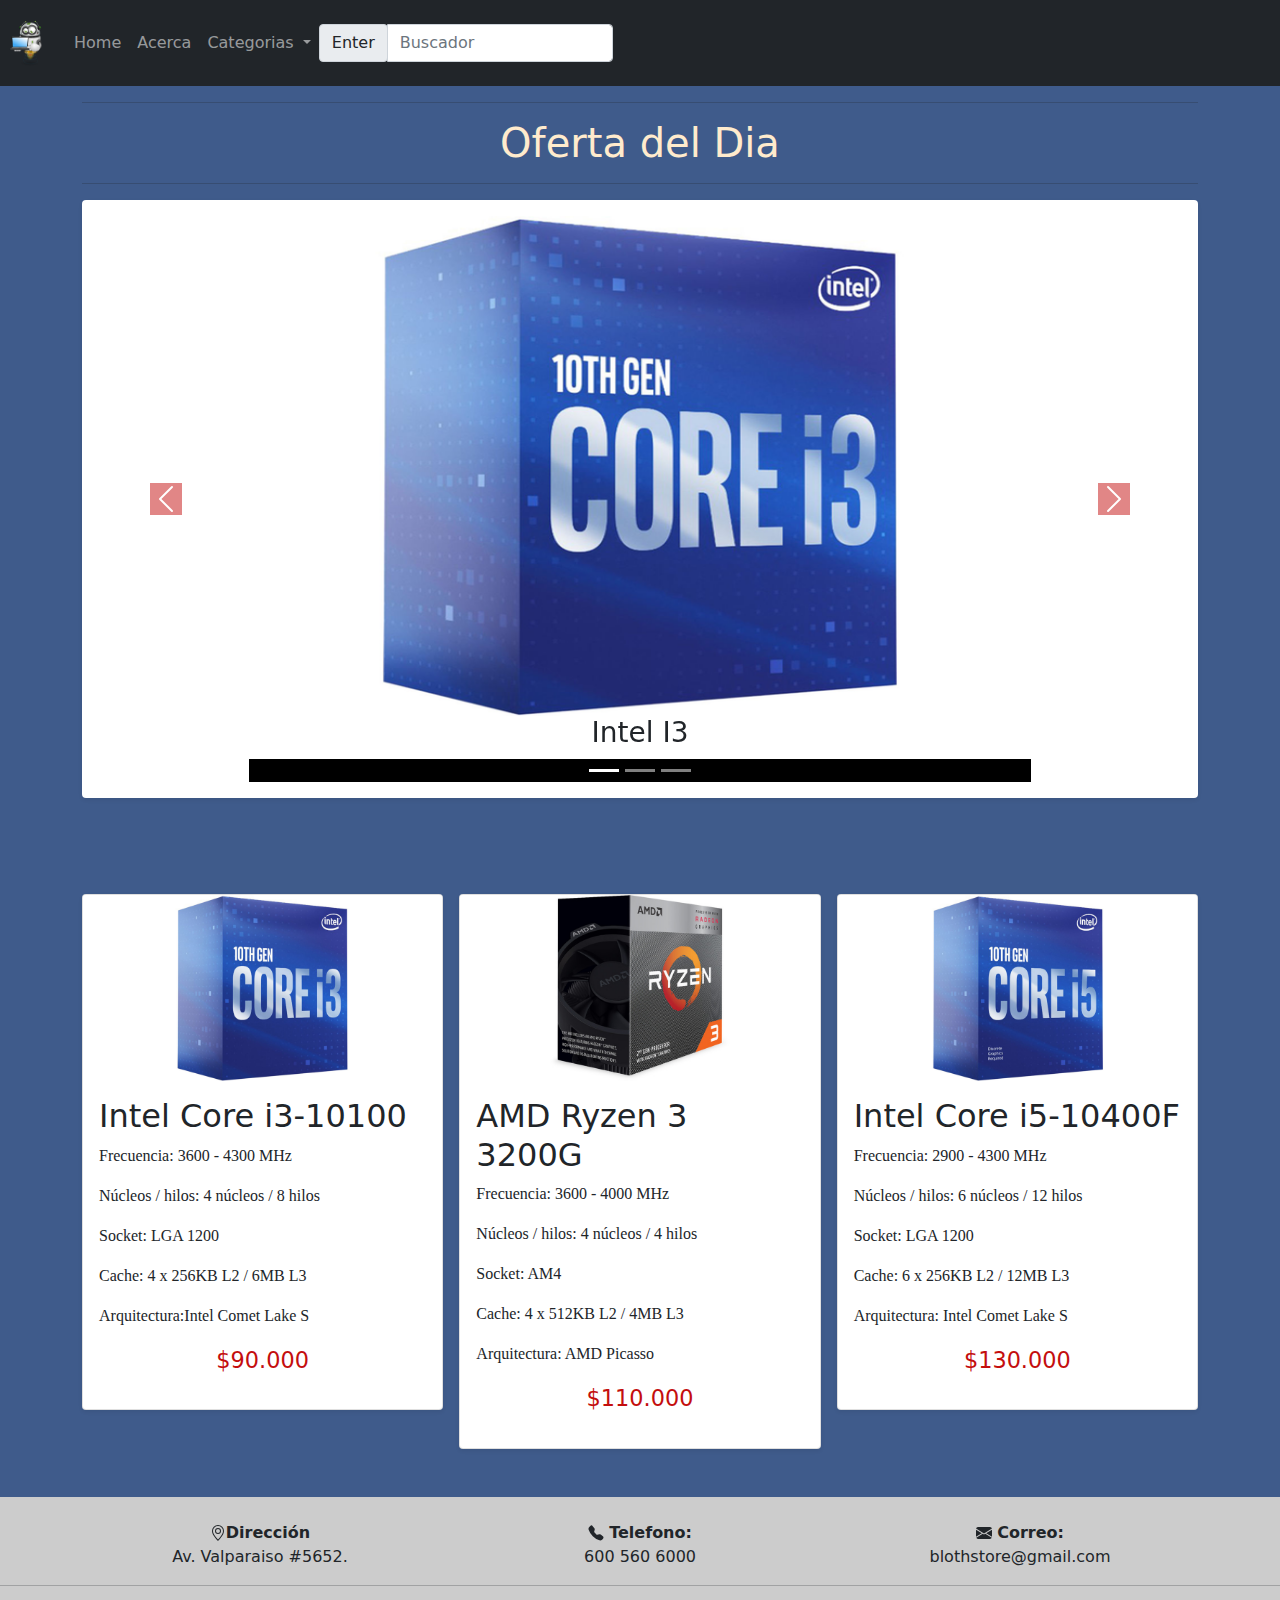
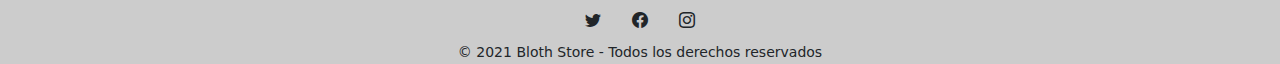
==== index.html @ af4393f4 "Cambio1" ====
<!DOCTYPE html>
<html lang="en">

<head>
    <meta charset="UTF-8">
    <meta http-equiv="X-UA-Compatible" content="IE=edge">
    <meta name="viewport" content="width=device-width, initial-scale=1.0">
    <title>Home</title>
    <script src="https://ajax.googleapis.com/ajax/libs/jquery/3.5.1/jquery.min.js"></script>
    <script src="https://cdnjs.cloudflare.com/ajax/libs/popper.js/1.16.0/umd/popper.min.js"></script>
    <script src="https://maxcdn.bootstrapcdn.com/bootstrap/4.5.2/js/bootstrap.min.js"></script>
    <link rel="canonical" href="https://getbootstrap.com/docs/5.0/examples/album/">
    <link rel="stylesheet" href="css/bootstrap.min.css">
    <link rel="stylesheet" href="https://cdn.jsdelivr.net/npm/bootstrap-icons@1.4.1/font/bootstrap-icons.css">
    <link rel="stylesheet" href="css/estilos.css">
</head>

<body>
    <header>
        <nav class="navbar navbar-expand-sm bg-dark navbar-dark">
            <a class="navbar-brand" href="index.html">
                <img src="img/logo.png" alt="Logo" style="width:50px;">
            </a>
            <button class="navbar-toggler" type="button" data-toggle="collapse" data-target="#collapsibleNavbar">
                <span class="navbar-toggler-icon"></span>
            </button>
            <div class="collapse navbar-collapse" id="collapsibleNavbar">
                <ul class="navbar-nav">
                    <li class="nav-item">
                        <a class="nav-link" href="index.html">Home</a>
                    </li>
                    <li class="nav-item">
                        <a class="nav-link" href="acerca.html">Acerca</a>
                    </li>
                    <li class="nav-item dropdown">
                        <a class="nav-link dropdown-toggle" href="#" id="navbardrop" data-toggle="dropdown">
                            Categorias
                        </a>
                        <div class="dropdown-menu">
                            <a class="dropdown-item" href="graficas.html">Tarjetas Gráficas</a>
                            <a class="dropdown-item" href="proce.html">Procesadores</a>
                            <a class="dropdown-item" href="placas.html">Placas Madre</a>
                            <a class="dropdown-item" href="almacenamiento.html">Almacenamiento</a>
                            <a class="dropdown-item" href="gabinetes.html">Gabinetes</a>
                        </div>
                    </li>
                </ul>
                <form class="form-inline" action="/action_page.php">
                    <div class="input-group">
                        <div class="input-group-prepend">
                            <span class="input-group-text">Enter</span>
                        </div>
                        <input type="text" class="form-control" placeholder="Buscador">
                    </div>
                </form>
        </nav>
    </header>
    <div class="container">
        <hr>
        <h1 style="text-align: center; color: blanchedalmond;">Oferta del Dia</h1>
        <hr>
        <div id="carouselExampleIndicators" class="carousel slide shadow-sm p-3 mb-5 bg-white rounded" data-ride="carousel">
            <ol class="carousel-indicators">
                <li data-target="#carouselExampleIndicators" data-slide-to="0" class="active"></li>
                <li data-target="#carouselExampleIndicators" data-slide-to="1"></li>
                <li data-target="#carouselExampleIndicators" data-slide-to="2"></li>
            </ol>
            <div class="carousel-inner">
                <div class="carousel-item active">
                    <img class="d-block w-100" src="img/i3.png" alt="First slide">
                    <h3 style="text-align: center;">Intel I3</h3>
                    <br>
                </div>
                <div class="carousel-item">
                    <img class="d-block w-100" src="img/r3.png" alt="Second slide">
                    <h3 style="text-align: center;">Ryzen 3</h3>
                    <br>
                </div>
                <div class="carousel-item">
                    <img class="d-block w-100 " src="img/proces/i5.png" alt="Third slide">
                    <h3 style="text-align: center;">Intel I5</h3>
                    <br>
                </div>
            </div>
            <a class="carousel-control-prev" href="#carouselExampleIndicators" role="button" data-slide="prev">
                <span class="carousel-control-prev-icon" aria-hidden="true"></span>
            </a>
            <a class="carousel-control-next" href="#carouselExampleIndicators" role="button" data-slide="next">
                <span class="carousel-control-next-icon" aria-hidden="true"></span>
            </a>
        </div>
    </div>
    <section>
        <div class="album py-5">
            <div class="container">
                <div class="row row-cols-1 row-cols-sm-2 row-cols-md-3 g-3">
                    <div class="col">

                        <div class="card shadow-sm">
                            <img class="bd-placeholder-img card-img-top" src="img/proces/i3.png" width="100%" height="100%"></img>
                            <div class="card-body">

                                <h2>Intel Core i3-10100</h2>
                                <p id="letra">Frecuencia: 3600 - 4300 MHz</p>
                                <p id="letra">Núcleos / hilos: 4 núcleos / 8 hilos</p>
                                <p id="letra"> Socket: LGA 1200</p>
                                <p id="letra">Cache: 4 x 256KB L2 / 6MB L3</p>
                                <p id="letra">Arquitectura:Intel Comet Lake S</p>
                                <p id="precios">$90.000</p>
                            </div>
                        </div>
                    </div>
                    <div class="col">
                        <div class="card shadow-sm">
                            <img class="bd-placeholder-img card-img-top" src="img/proces/r3.png" width="100%" height="100%"></img>
                            <div class="card-body">
                                <h2>AMD Ryzen 3 3200G</h2>

                                <p id="letra">Frecuencia: 3600 - 4000 MHz</p>
                                <p id="letra">Núcleos / hilos: 4 núcleos / 4 hilos</p>
                                <p id="letra"> Socket: AM4</p>
                                <p id="letra">Cache: 4 x 512KB L2 / 4MB L3</p>
                                <p id="letra">Arquitectura: AMD Picasso</p>
                                <p id="precios">$110.000</p>
                            </div>
                        </div>
                    </div>
                    <div class="col">
                        <div class="card shadow-sm">
                            <img class="bd-placeholder-img card-img-top" src="img/proces/i5.png" width="100%" height="100%"></img>
                            <div class="card-body">
                                <h2>Intel Core i5-10400F</h2>

                                <p id="letra">Frecuencia: 2900 - 4300 MHz</p>
                                <p id="letra">Núcleos / hilos: 6 núcleos / 12 hilos</p>
                                <p id="letra"> Socket: LGA 1200</p>
                                <p id="letra">Cache: 6 x 256KB L2 / 12MB L3</p>
                                <p id="letra">Arquitectura: Intel Comet Lake S</p>
                                <p id="precios">$130.000</p>
                            </div>
                        </div>
                    </div>
    </section>

    <footer class="main-footer">
        <div class="container">
            <br>
            <div class="row">
                <div class="col-sm text-center">
                    <svg width="1em" height="1em" viewBox="0 0 16 16" class="bi bi-geo-alt" fill="currentColor" xmlns="http://www.w3.org/2000/svg">
                    <path fill-rule="evenodd" d="M12.166 8.94C12.696 7.867 13 6.862 13 6A5 5 0 0 0 3 6c0 .862.305 1.867.834 2.94.524 1.062 1.234 2.12 1.96 3.07A31.481 31.481 0 0 0 8 14.58l.208-.22a31.493 31.493 0 0 0 1.998-2.35c.726-.95 1.436-2.008 1.96-3.07zM8 16s6-5.686 6-10A6 6 0 0 0 2 6c0 4.314 6 10 6 10z"/>
                    <path fill-rule="evenodd" d="M8 8a2 2 0 1 0 0-4 2 2 0 0 0 0 4zm0 1a3 3 0 1 0 0-6 3 3 0 0 0 0 6z"/>
                    </svg><strong>Dirección</strong> <br>Av. Valparaiso #5652.
                </div>
                <div class="col-sm text-center">
                    <svg width="1em" height="1em" viewBox="0 0 16 16" class="bi bi-telephone-fill" fill="currentColor" xmlns="http://www.w3.org/2000/svg">
                    <path fill-rule="evenodd" d="M2.267.98a1.636 1.636 0 0 1 2.448.152l1.681 2.162c.309.396.418.913.296 1.4l-.513 2.053a.636.636 0 0 0 .167.604L8.65 9.654a.636.636 0 0 0 .604.167l2.052-.513a1.636 1.636 0 0 1 1.401.296l2.162 1.681c.777.604.849 1.753.153 2.448l-.97.97c-.693.693-1.73.998-2.697.658a17.47 17.47 0 0 1-6.571-4.144A17.47 17.47 0 0 1 .639 4.646c-.34-.967-.035-2.004.658-2.698l.97-.969z"/>
                    </svg>
                    <strong> Telefono:</strong><br> 600 560 6000
                </div>
                <div class="col-sm text-center">
                    <svg width="1em" height="1em" viewBox="0 0 16 16" class="bi bi-envelope-fill" fill="currentColor" xmlns="http://www.w3.org/2000/svg">
                    <path fill-rule="evenodd" d="M.05 3.555A2 2 0 0 1 2 2h12a2 2 0 0 1 1.95 1.555L8 8.414.05 3.555zM0 4.697v7.104l5.803-3.558L0 4.697zM6.761 8.83l-6.57 4.027A2 2 0 0 0 2 14h12a2 2 0 0 0 1.808-1.144l-6.57-4.027L8 9.586l-1.239-.757zm3.436-.586L16 11.801V4.697l-5.803 3.546z"/>
                    </svg>
                    <strong>Correo:</strong><br> blothstore@gmail.com
                </div>
            </div>
        </div>
        <hr>
        <div class="container" align="center">
            <div class="row conFoo">
                <div class="col-md-12">
                    <a href="#" class="btn btn-twitter icon-only"><i class="bi bi-twitter"></i></a>
                    <a href="#" class="btn btn-facebook icon-only"><i class="bi bi-facebook"></i></a>

                    <a href="#" class="btn btn-instagram icon-only"><i class="bi bi-instagram"></i></a>
                </div>
            </div>
            <small> © 2021 Bloth Store - Todos los derechos reservados </small>
        </div>
    </footer>
</body>

</html>
---- css/estilos.css ----
.inicio {
                text-align: right;
                padding-right: 10px;
            }
            
            body {
                background: #3f5b8b;
            }
            
            #Cinicio {
                color: #ffffff;
            }
            /* colores y propiedades (franja negra)*/
            
            header {
                width: 100%;
            }
            
            .arriba {
                width: 1000px;
                margin: 30px auto;
                background: #000000;
            }
            /* home etc*/
            
            .arriba ul {
                list-style: none;
            }
            
            .menu>li {
                position: relative;
                display: inline-block;
            }
            
            .menu>li>a {
                display: block;
                padding: 15px 20px;
                color: #ffffff;
                text-decoration: none;
            }
            
            .menu li a:hover {
                color: #cf1c1c;
                transition: all .3s;
            }
            /* desplegable*/
            
            .desplegable {
                position: absolute;
                background: #333333;
                width: 120%;
                visibility: hidden;
                opacity: 0;
                transition: opacity 1.5s;
            }
            
            .desplegable li a {
                display: block;
                padding: 15px;
                color: #fff;
                text-decoration: none;
            }
            
            .menu li:hover .desplegable {
                visibility: visible;
                opacity: 1;
            }
            
            .proces {
                text-align: center;
                display: table;
                width: 650px;
                margin: 2rem auto;
            }
            
            .i3 {
                height: 400px;
                margin-top: 0px;
                margin-right: 50px;
                text-align: center;
            }
            /* carousel*/
            
            .proces {
                background-color: #eeeeee;
            }
            
            .carousel-indicators {
                background-color: black;
            }
            
            .carousel-control-prev-icon {
                background-color: #c40e0e;
            }
            
            .carousel-control-next-icon {
                background-color: #c40e0e;
            }
            
            .carousel-inner img {
                text-align: center;
                height: 500px;
            }
            
            #precios {
                color: #c40e0e;
                font-size: 1.4rem;
                font-weight: 400;
                text-align: center;
            }
            /*footer*/
            
            .main-footer {
                width: 100%;
                min-height: 100px;
                height: auto;
                background-color: #ccc;
            }
            
            .map-responsive {
                overflow: hidden;
                padding-bottom: 50%;
                position: relative;
                height: 400px;
            }
            
            #letra {
                font-family: 'Times New Roman', Times, serif;
            }
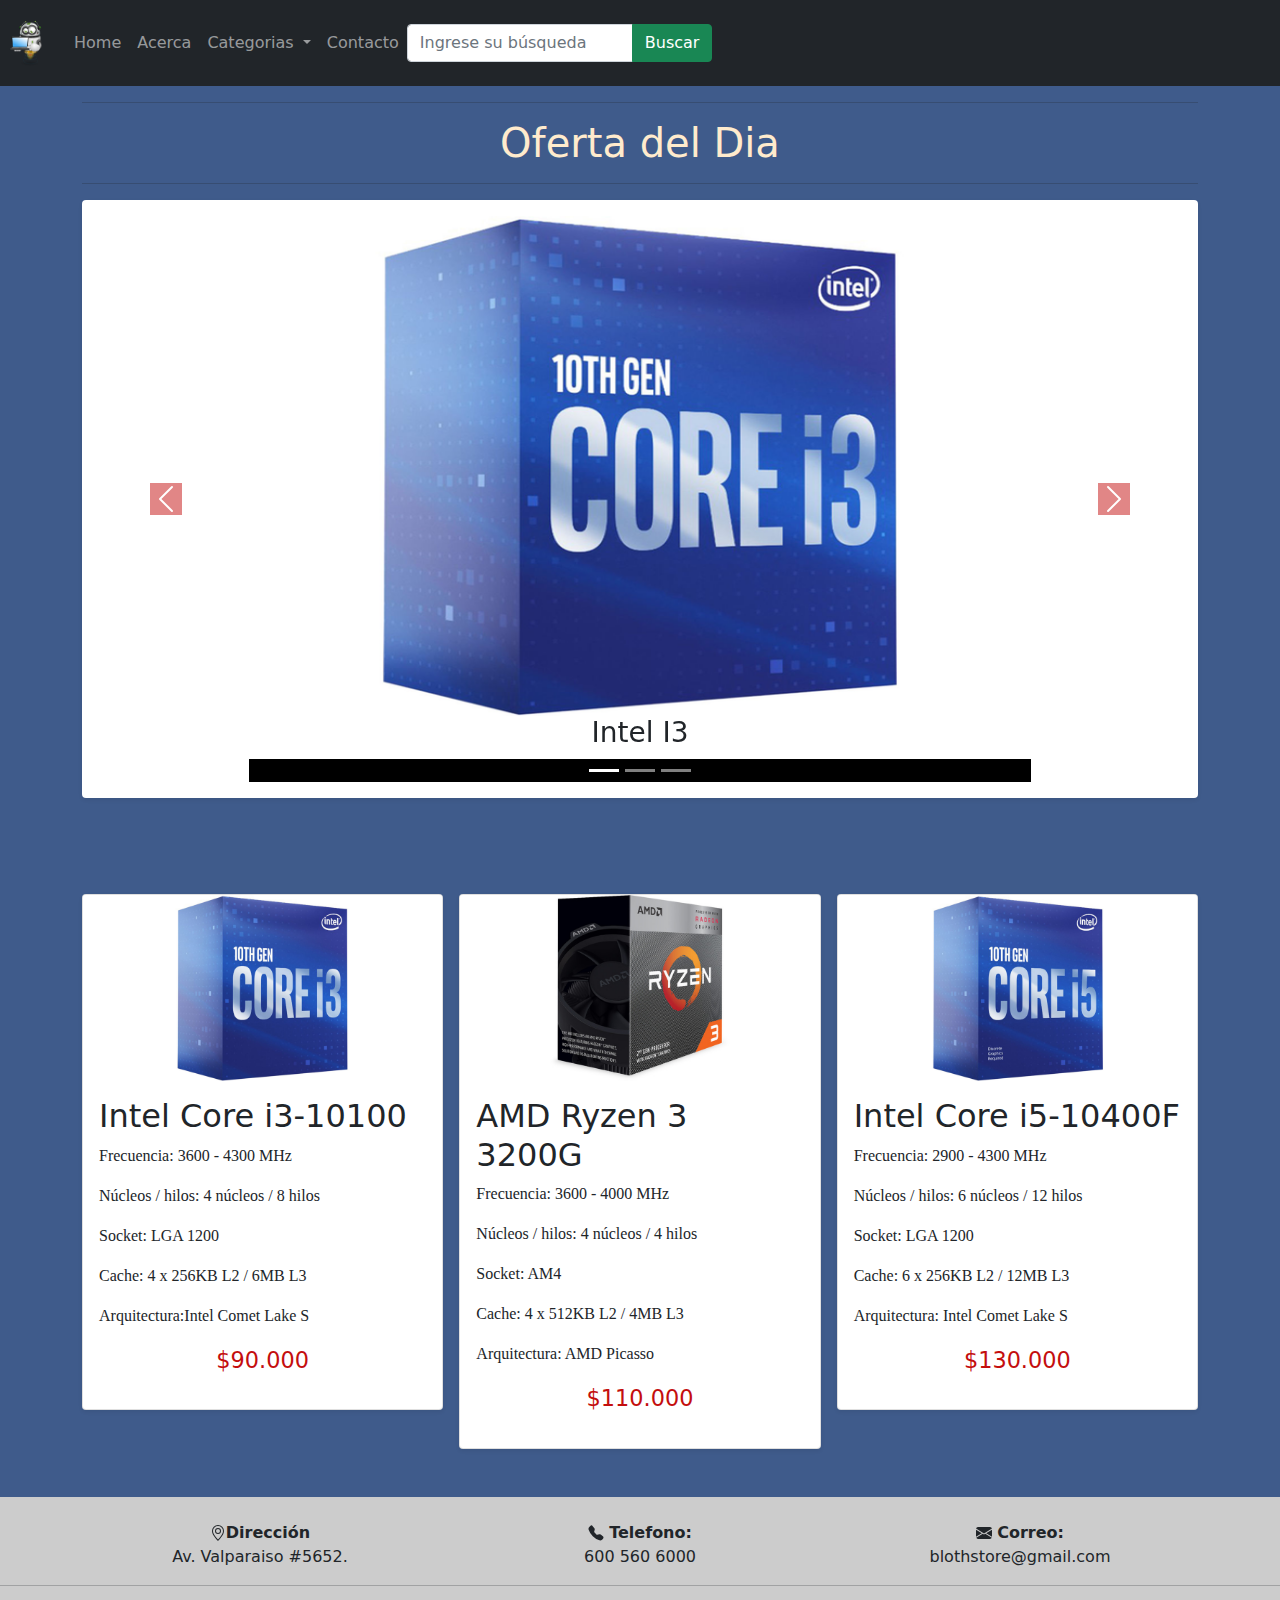
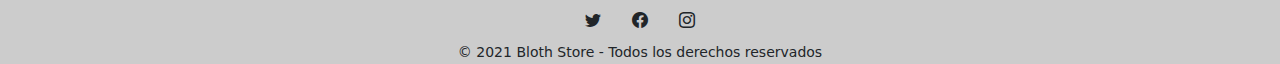
==== commit b91112db: "Contacto agregado" ====
--- a/index.html
+++ b/index.html
@@ -43,14 +43,15 @@
                             <a class="dropdown-item" href="almacenamiento.html">Almacenamiento</a>
                             <a class="dropdown-item" href="gabinetes.html">Gabinetes</a>
                         </div>
+                        <li class="nav-item">
+                            <a class="nav-link" href="contacto.html">Contacto</a>
+                        </li>
                     </li>
                 </ul>
                 <form class="form-inline" action="/action_page.php">
                     <div class="input-group">
-                        <div class="input-group-prepend">
-                            <span class="input-group-text">Enter</span>
-                        </div>
-                        <input type="text" class="form-control" placeholder="Buscador">
+                        <input type="text" class="form-control" placeholder="Ingrese su búsqueda">
+                        <button type="button" class="btn btn-success">Buscar</button>
                     </div>
                 </form>
         </nav>
--- a/css/estilos.css
+++ b/css/estilos.css
@@ -5,6 +5,10 @@
             
             body {
                 background: #3f5b8b;
+            }
+            
+            .centrar {
+                text-align: center;
             }
             
             #Cinicio {
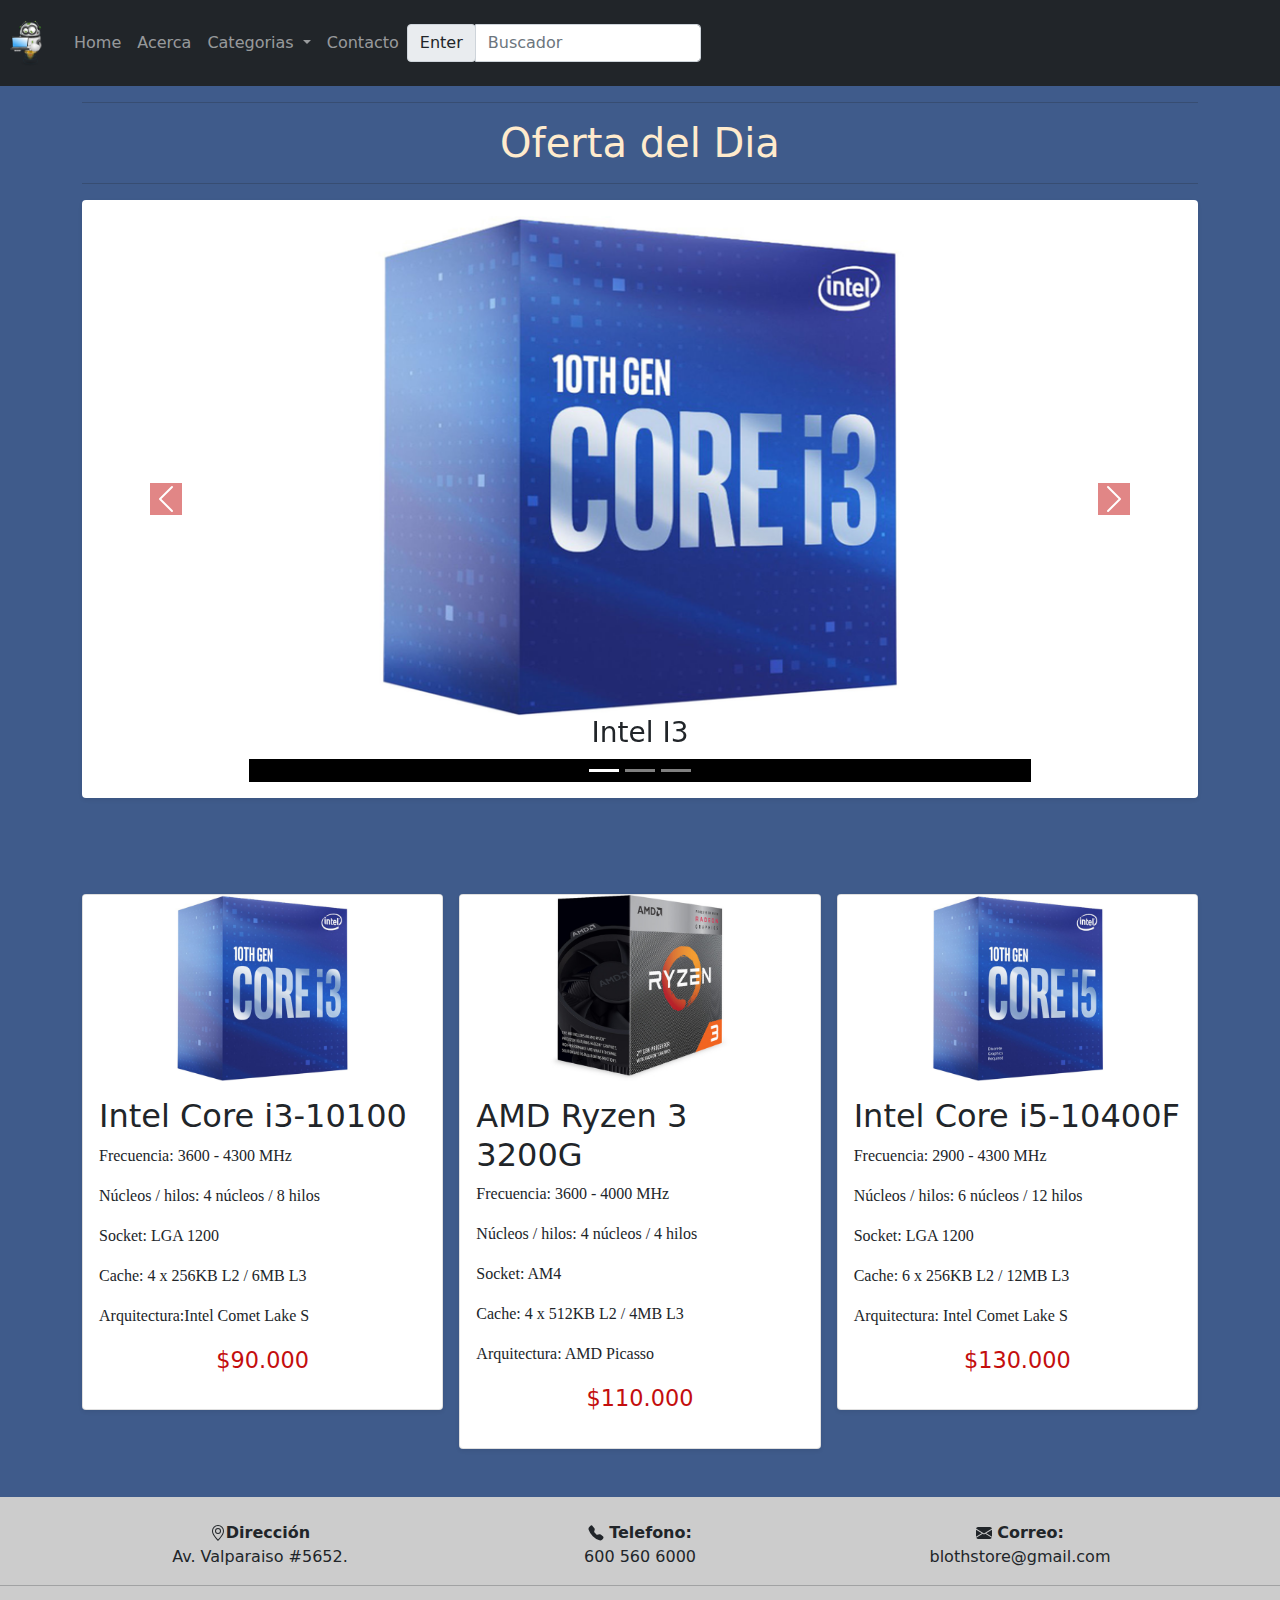
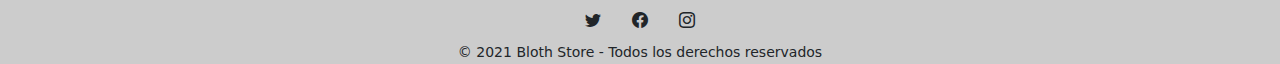
==== commit 54c43ac6: "Validaciones" ====
--- a/index.html
+++ b/index.html
@@ -50,8 +50,10 @@
                 </ul>
                 <form class="form-inline" action="/action_page.php">
                     <div class="input-group">
-                        <input type="text" class="form-control" placeholder="Ingrese su búsqueda">
-                        <button type="button" class="btn btn-success">Buscar</button>
+                        <div class="input-group-prepend">
+                            <span class="input-group-text">Enter</span>
+                        </div>
+                        <input type="text" class="form-control" placeholder="Buscador">
                     </div>
                 </form>
         </nav>
--- a/css/estilos.css
+++ b/css/estilos.css
@@ -1,133 +1,143 @@
-            .inicio {
-                text-align: right;
-                padding-right: 10px;
-            }
-            
-            body {
-                background: #3f5b8b;
-            }
-            
-            .centrar {
-                text-align: center;
-            }
-            
-            #Cinicio {
-                color: #ffffff;
-            }
-            /* colores y propiedades (franja negra)*/
-            
-            header {
-                width: 100%;
-            }
-            
-            .arriba {
-                width: 1000px;
-                margin: 30px auto;
-                background: #000000;
-            }
-            /* home etc*/
-            
-            .arriba ul {
-                list-style: none;
-            }
-            
-            .menu>li {
-                position: relative;
-                display: inline-block;
-            }
-            
-            .menu>li>a {
-                display: block;
-                padding: 15px 20px;
-                color: #ffffff;
-                text-decoration: none;
-            }
-            
-            .menu li a:hover {
-                color: #cf1c1c;
-                transition: all .3s;
-            }
-            /* desplegable*/
-            
-            .desplegable {
-                position: absolute;
-                background: #333333;
-                width: 120%;
-                visibility: hidden;
-                opacity: 0;
-                transition: opacity 1.5s;
-            }
-            
-            .desplegable li a {
-                display: block;
-                padding: 15px;
-                color: #fff;
-                text-decoration: none;
-            }
-            
-            .menu li:hover .desplegable {
-                visibility: visible;
-                opacity: 1;
-            }
-            
-            .proces {
-                text-align: center;
-                display: table;
-                width: 650px;
-                margin: 2rem auto;
-            }
-            
-            .i3 {
-                height: 400px;
-                margin-top: 0px;
-                margin-right: 50px;
-                text-align: center;
-            }
-            /* carousel*/
-            
-            .proces {
-                background-color: #eeeeee;
-            }
-            
-            .carousel-indicators {
-                background-color: black;
-            }
-            
-            .carousel-control-prev-icon {
-                background-color: #c40e0e;
-            }
-            
-            .carousel-control-next-icon {
-                background-color: #c40e0e;
-            }
-            
-            .carousel-inner img {
-                text-align: center;
-                height: 500px;
-            }
-            
-            #precios {
-                color: #c40e0e;
-                font-size: 1.4rem;
-                font-weight: 400;
-                text-align: center;
-            }
-            /*footer*/
-            
-            .main-footer {
-                width: 100%;
-                min-height: 100px;
-                height: auto;
-                background-color: #ccc;
-            }
-            
-            .map-responsive {
-                overflow: hidden;
-                padding-bottom: 50%;
-                position: relative;
-                height: 400px;
-            }
-            
-            #letra {
-                font-family: 'Times New Roman', Times, serif;
-            }+.inicio {
+    text-align: right;
+    padding-right: 10px;
+}
+
+body {
+    background: #3f5b8b;
+}
+
+.centrar {
+    text-align: center;
+}
+
+#Cinicio {
+    color: #ffffff;
+}
+
+
+/* colores y propiedades (franja negra)*/
+
+header {
+    width: 100%;
+}
+
+.arriba {
+    width: 1000px;
+    margin: 30px auto;
+    background: #000000;
+}
+
+
+/* home etc*/
+
+.arriba ul {
+    list-style: none;
+}
+
+.menu>li {
+    position: relative;
+    display: inline-block;
+}
+
+.menu>li>a {
+    display: block;
+    padding: 15px 20px;
+    color: #ffffff;
+    text-decoration: none;
+}
+
+.menu li a:hover {
+    color: #cf1c1c;
+    transition: all .3s;
+}
+
+
+/* desplegable*/
+
+.desplegable {
+    position: absolute;
+    background: #333333;
+    width: 120%;
+    visibility: hidden;
+    opacity: 0;
+    transition: opacity 1.5s;
+}
+
+.desplegable li a {
+    display: block;
+    padding: 15px;
+    color: #fff;
+    text-decoration: none;
+}
+
+.menu li:hover .desplegable {
+    visibility: visible;
+    opacity: 1;
+}
+
+.proces {
+    text-align: center;
+    display: table;
+    width: 650px;
+    margin: 2rem auto;
+}
+
+.i3 {
+    height: 400px;
+    margin-top: 0px;
+    margin-right: 50px;
+    text-align: center;
+}
+
+
+/* carousel*/
+
+.proces {
+    background-color: #eeeeee;
+}
+
+.carousel-indicators {
+    background-color: black;
+}
+
+.carousel-control-prev-icon {
+    background-color: #c40e0e;
+}
+
+.carousel-control-next-icon {
+    background-color: #c40e0e;
+}
+
+.carousel-inner img {
+    text-align: center;
+    height: 500px;
+}
+
+#precios {
+    color: #c40e0e;
+    font-size: 1.4rem;
+    font-weight: 400;
+    text-align: center;
+}
+
+
+/*footer*/
+
+.main-footer {
+    width: 100%;
+    min-height: 100px;
+    height: auto;
+    background-color: #ccc;
+}
+
+.map-responsive {
+    overflow: hidden;
+    padding-bottom: 50%;
+    position: relative;
+    height: 400px;
+}
+
+#letra {
+    font-family: 'Times New Roman', Times, serif;
+}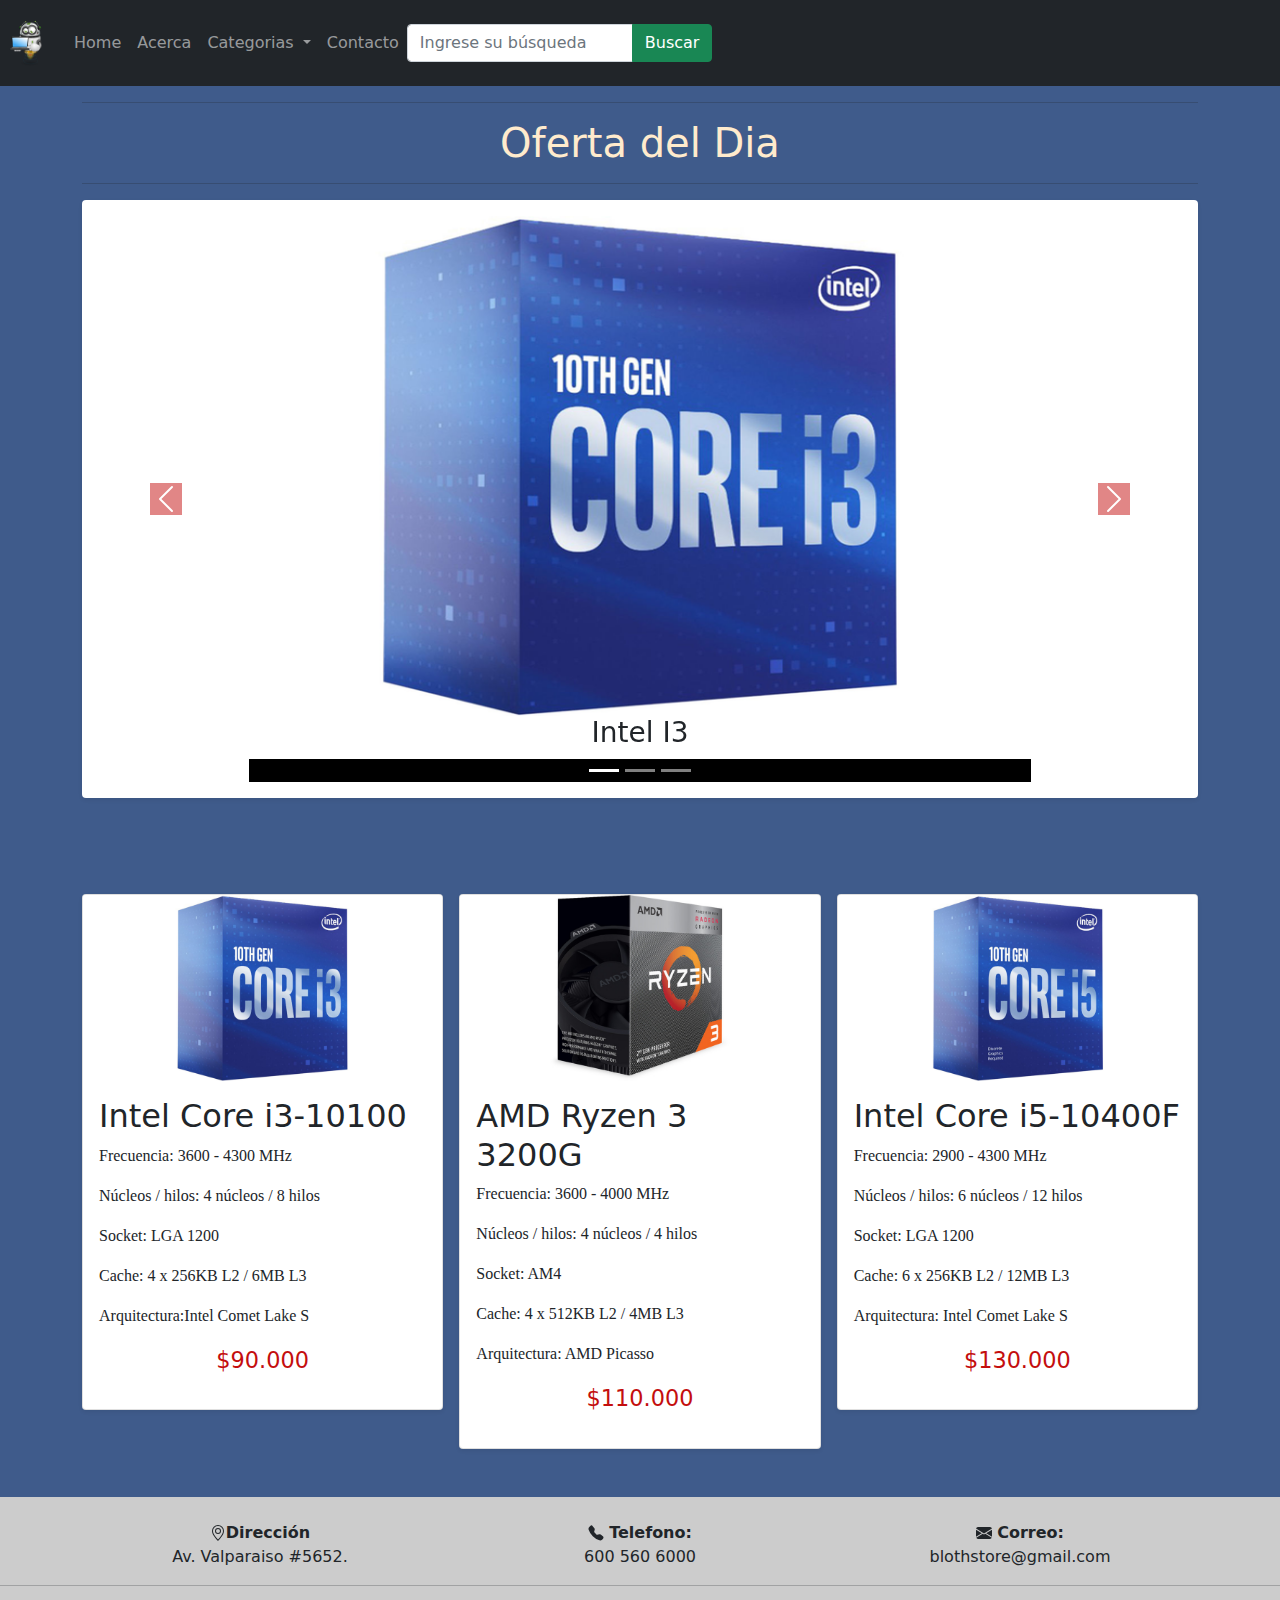
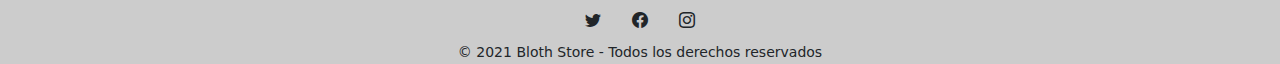
==== commit ffed519a: "obtener datos del main" ====
--- a/index.html
+++ b/index.html
@@ -50,10 +50,8 @@
                 </ul>
                 <form class="form-inline" action="/action_page.php">
                     <div class="input-group">
-                        <div class="input-group-prepend">
-                            <span class="input-group-text">Enter</span>
-                        </div>
-                        <input type="text" class="form-control" placeholder="Buscador">
+                        <input type="text" class="form-control" placeholder="Ingrese su búsqueda">
+                        <button type="button" class="btn btn-success">Buscar</button>
                     </div>
                 </form>
         </nav>
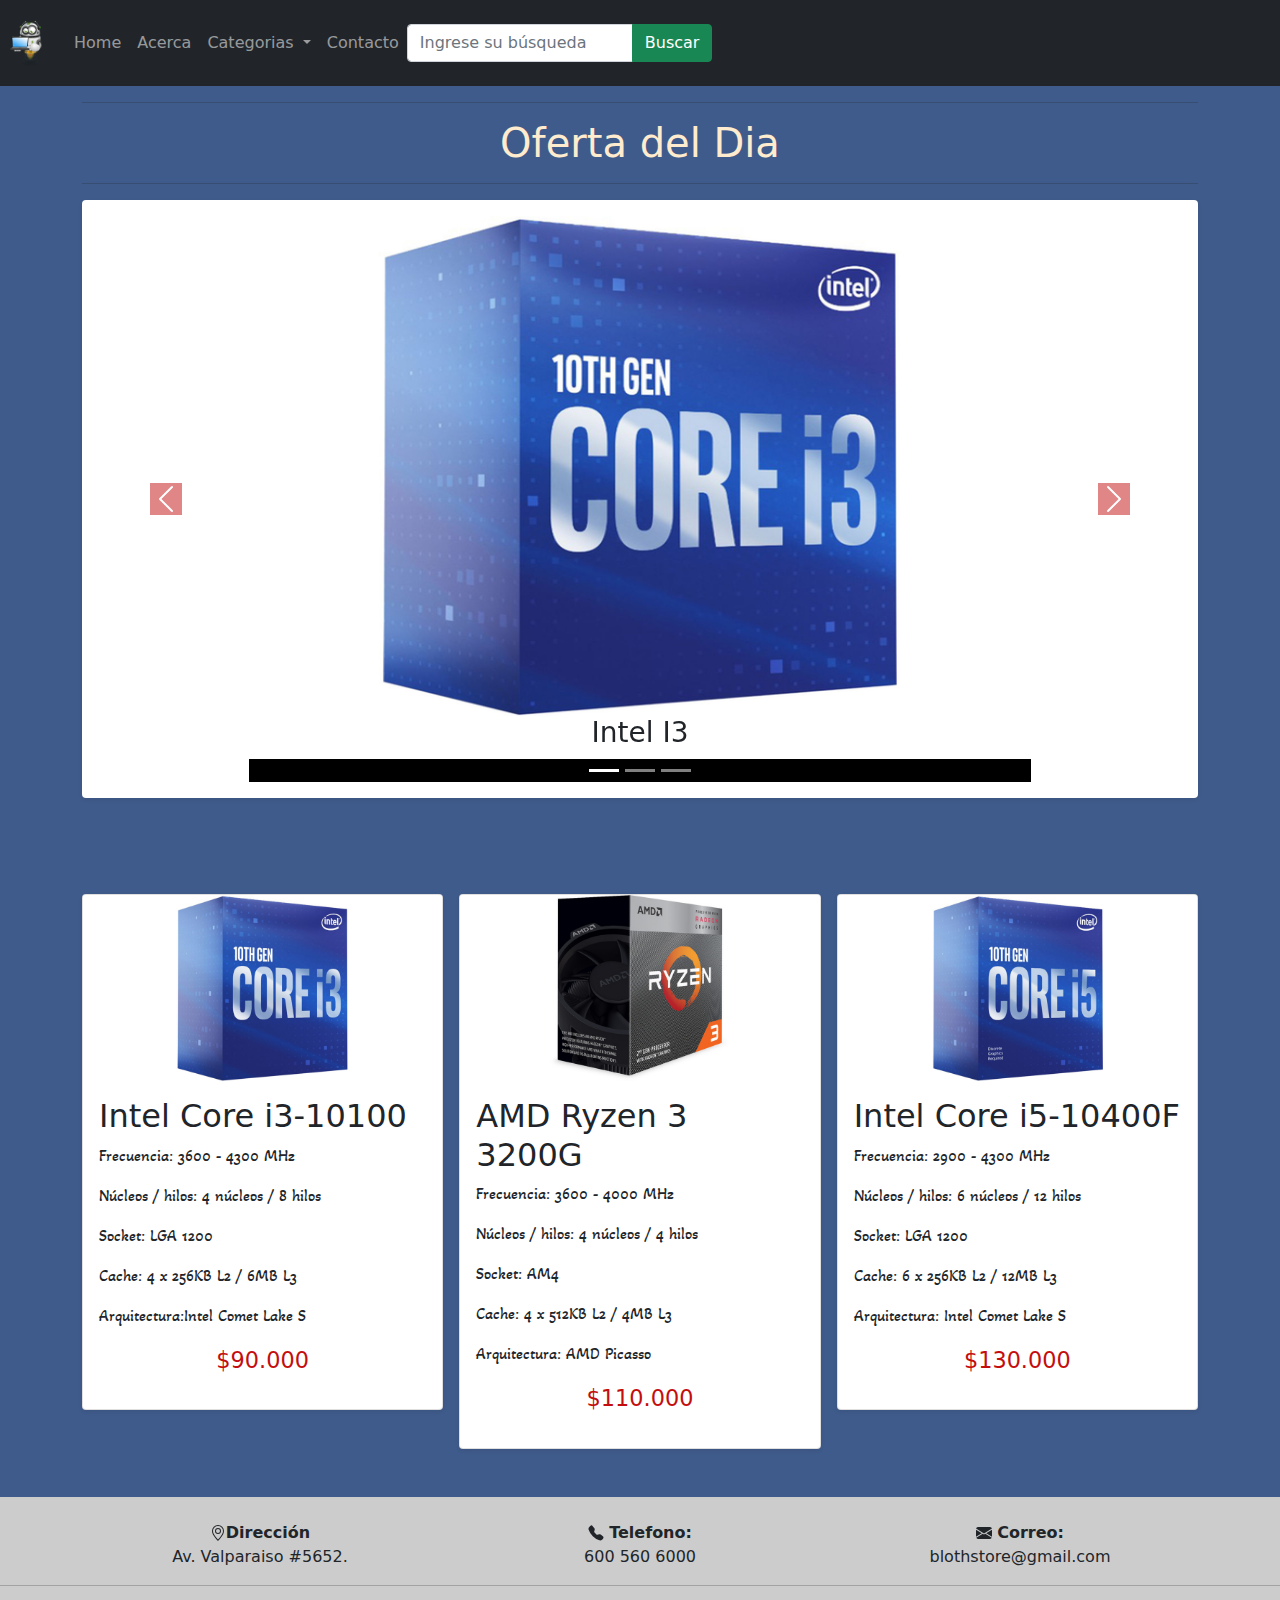
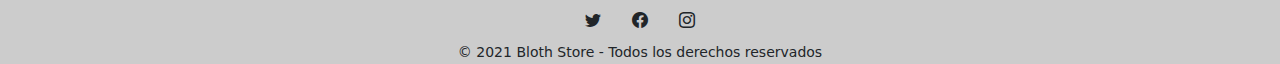
==== commit 8a2a541d: "avance" ====
--- a/index.html
+++ b/index.html
@@ -12,6 +12,7 @@
     <link rel="canonical" href="https://getbootstrap.com/docs/5.0/examples/album/">
     <link rel="stylesheet" href="css/bootstrap.min.css">
     <link rel="stylesheet" href="https://cdn.jsdelivr.net/npm/bootstrap-icons@1.4.1/font/bootstrap-icons.css">
+    <link href='https://fonts.googleapis.com/css?family=Akaya Telivigala' rel='stylesheet'>
     <link rel="stylesheet" href="css/estilos.css">
 </head>
 
--- a/css/estilos.css
+++ b/css/estilos.css
@@ -139,5 +139,5 @@
 }
 
 #letra {
-    font-family: 'Times New Roman', Times, serif;
+    font-family: 'Akaya Telivigala';
 }